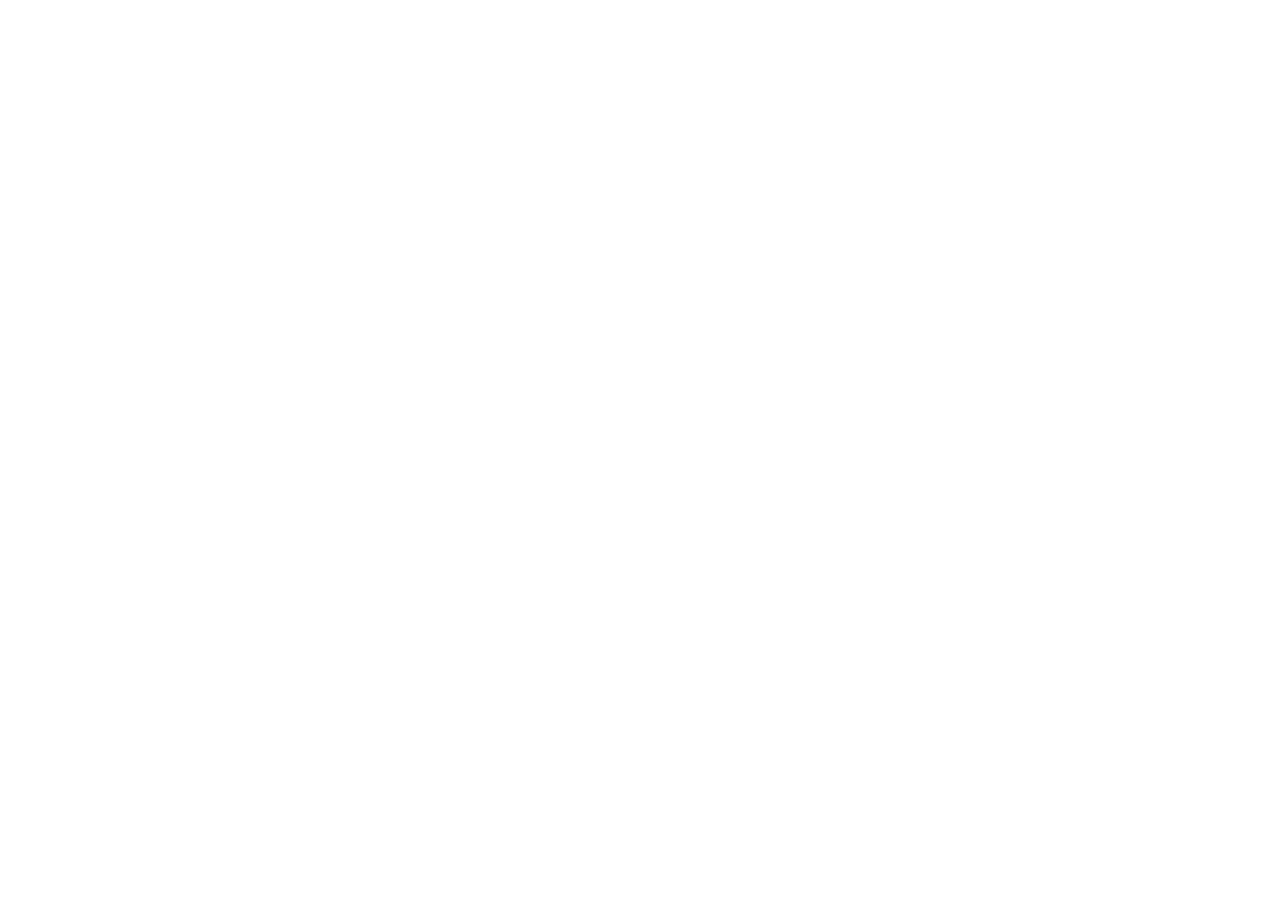
==== index.html @ 70469a7b "created the file structure" ====
<!DOCTYPE html>
<html lang="en">
  <head>
    <meta charset="UTF-8" />
    <meta name="viewport" content="width=device-width, initial-scale=1.0" />
    <title>Lerato Links🦄</title>
    <script
      src="https://cdn.jsdelivr.net/npm/bootstrap@5.3.0/dist/js/bootstrap.bundle.min.js"
      integrity="sha384-geWF76RCwLtnZ8qwWowPQNguL3RmwHVBC9FhGdlKrxdiJJigb/j/68SIy3Te4Bkz"
      crossorigin="anonymous"
    ></script>
    <link rel="stylesheet" href="css/style.css" />
  </head>
  <body></body>
</html>
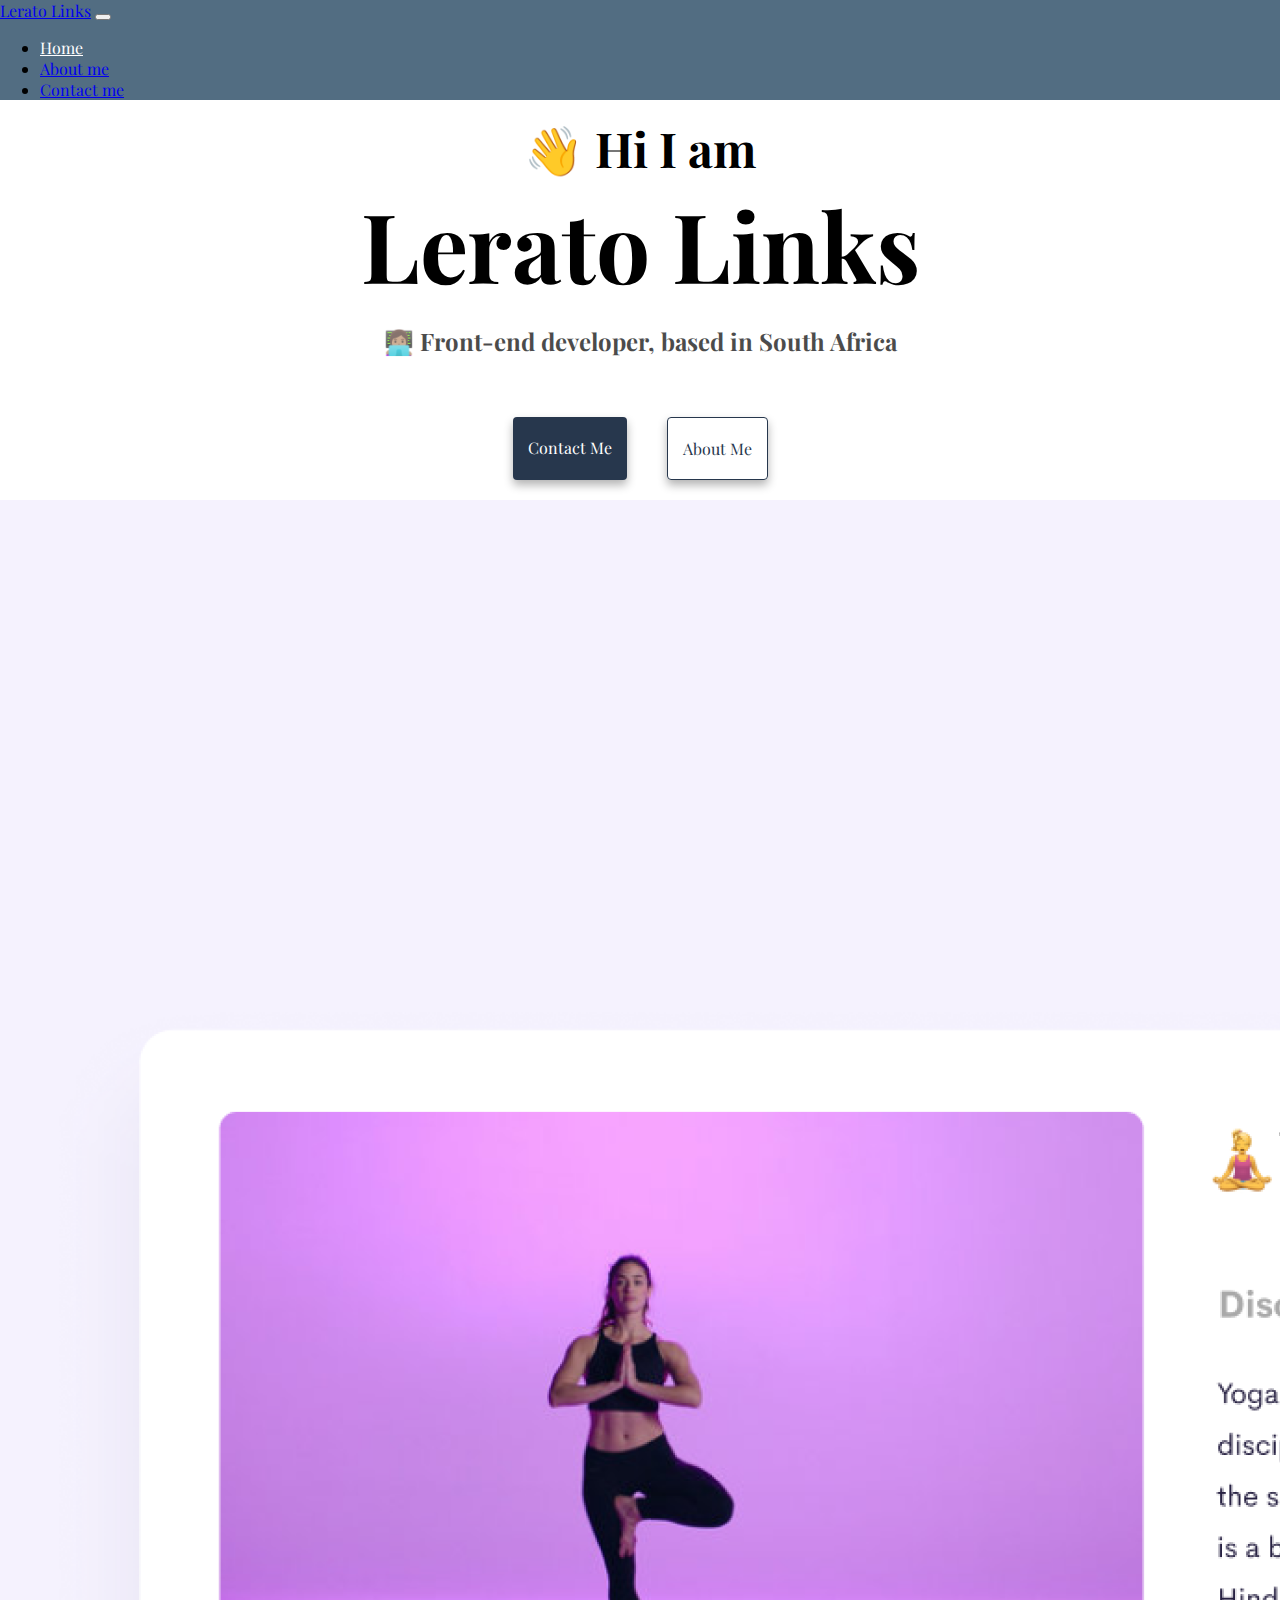
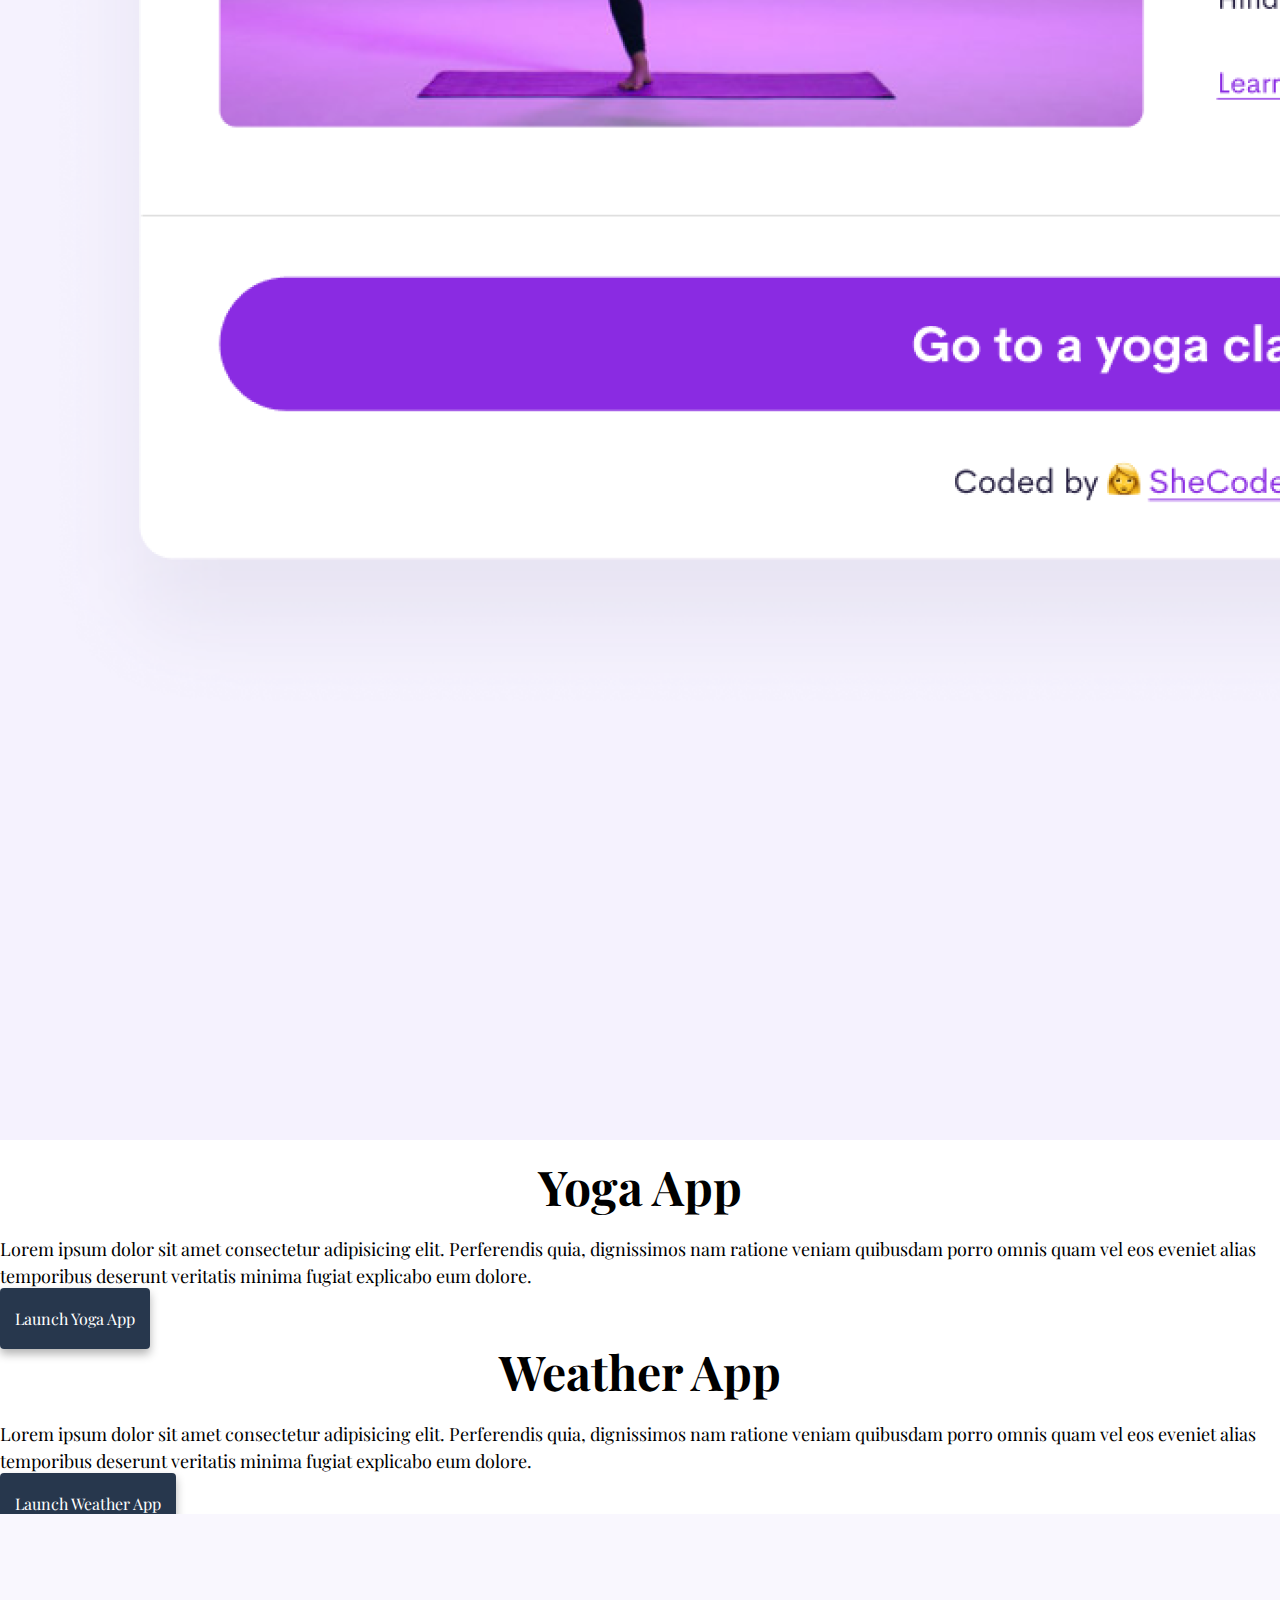
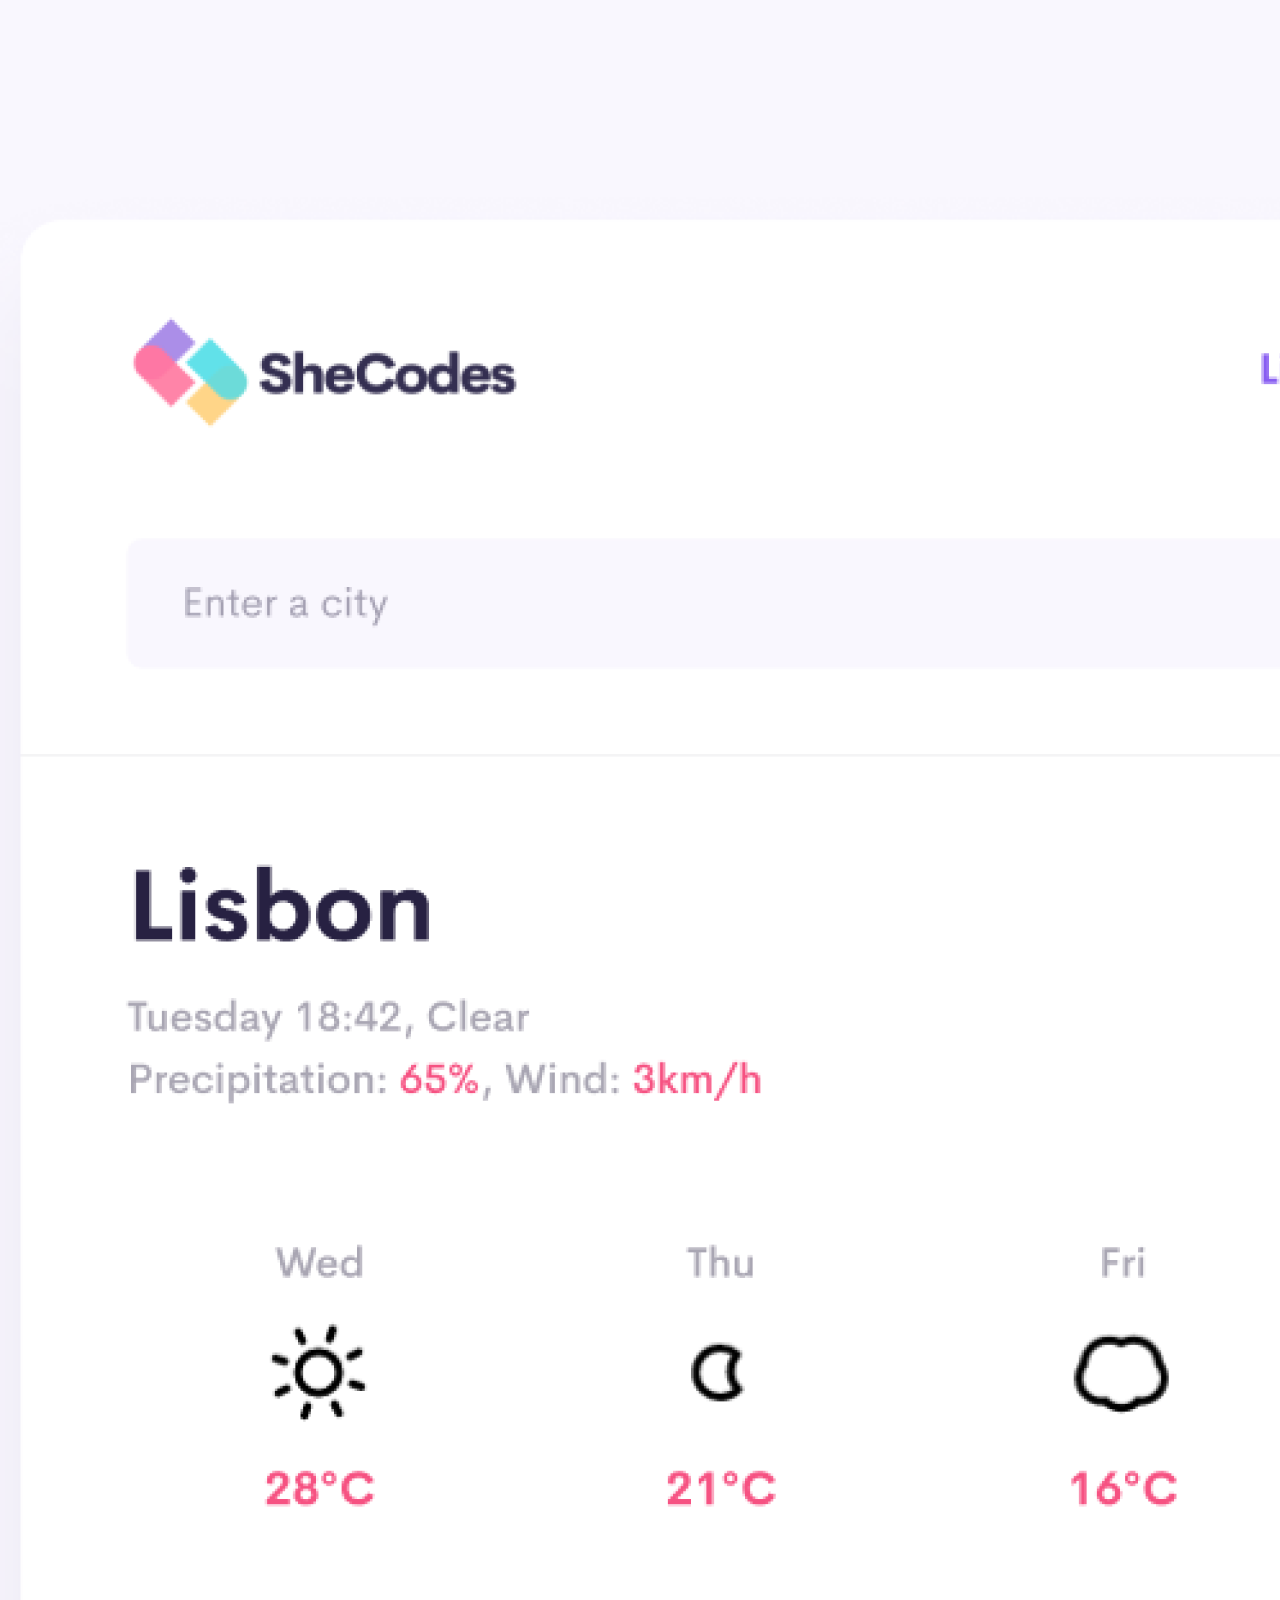
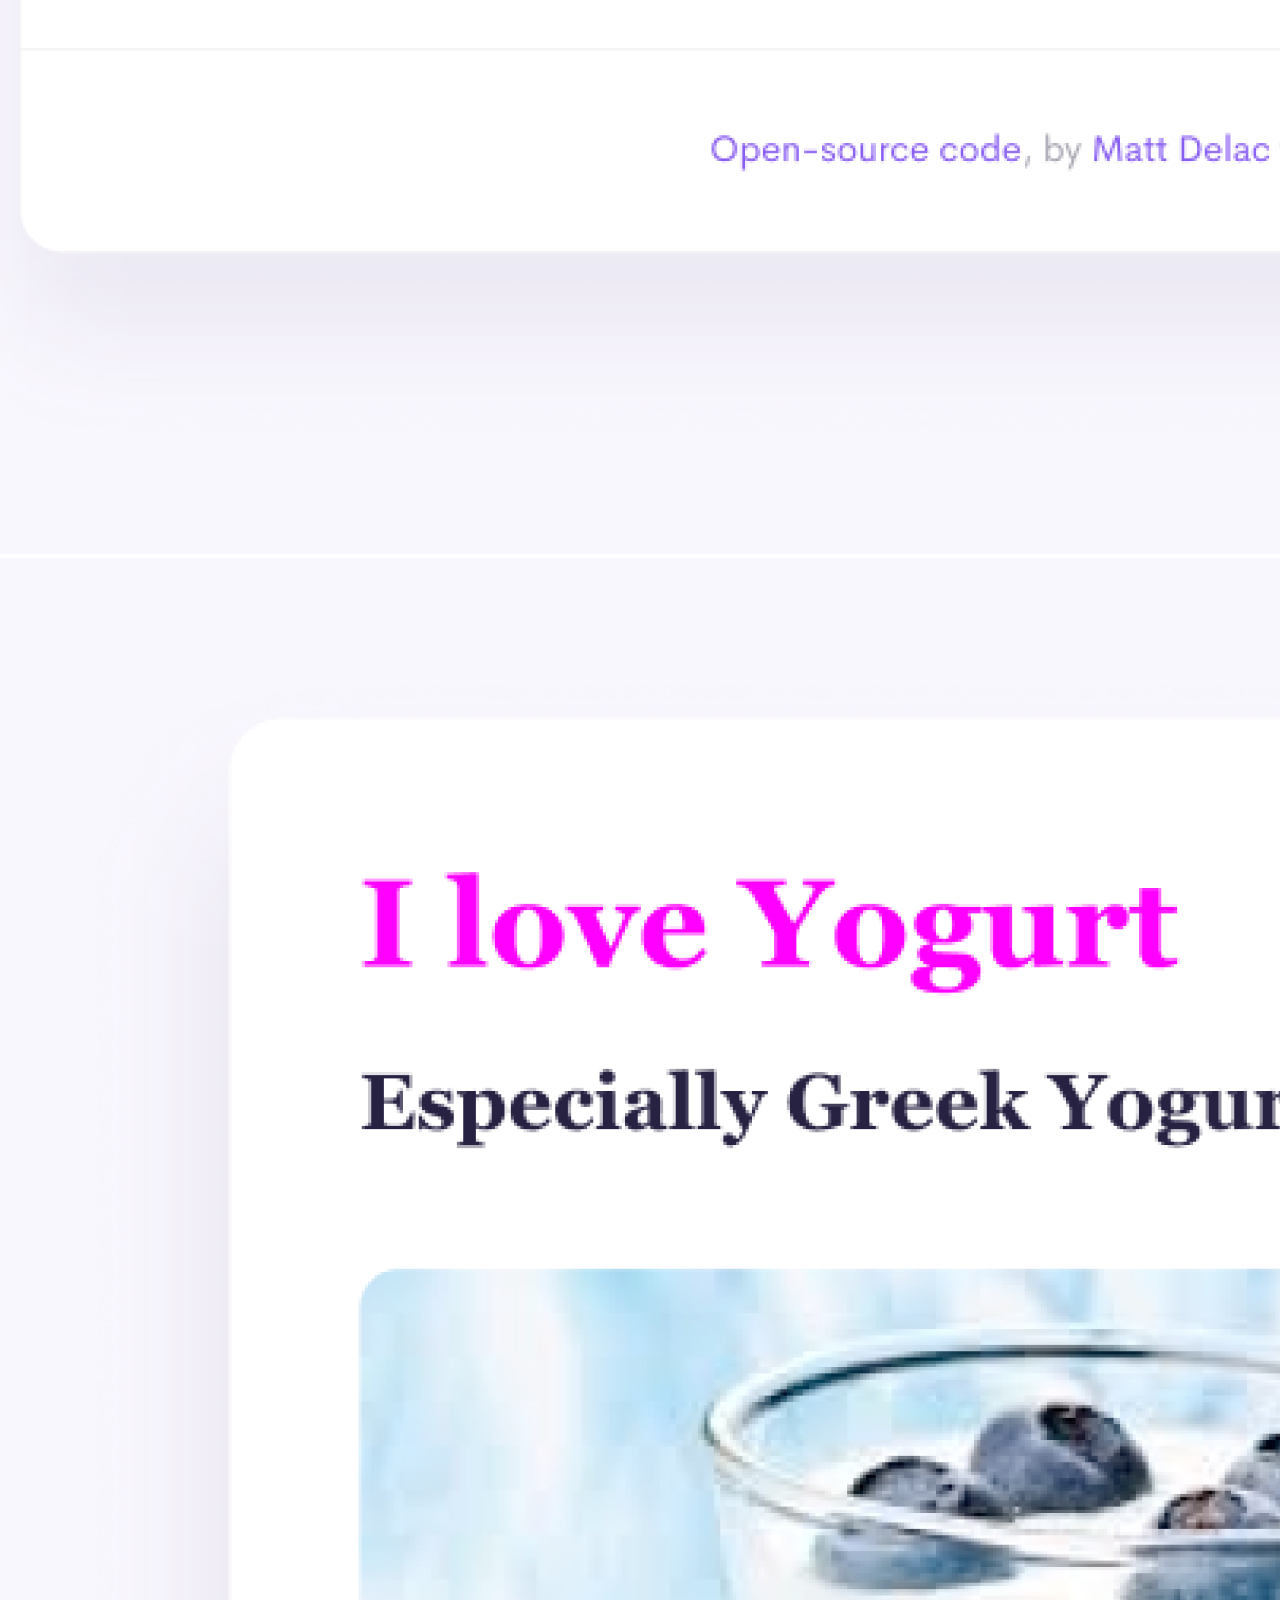
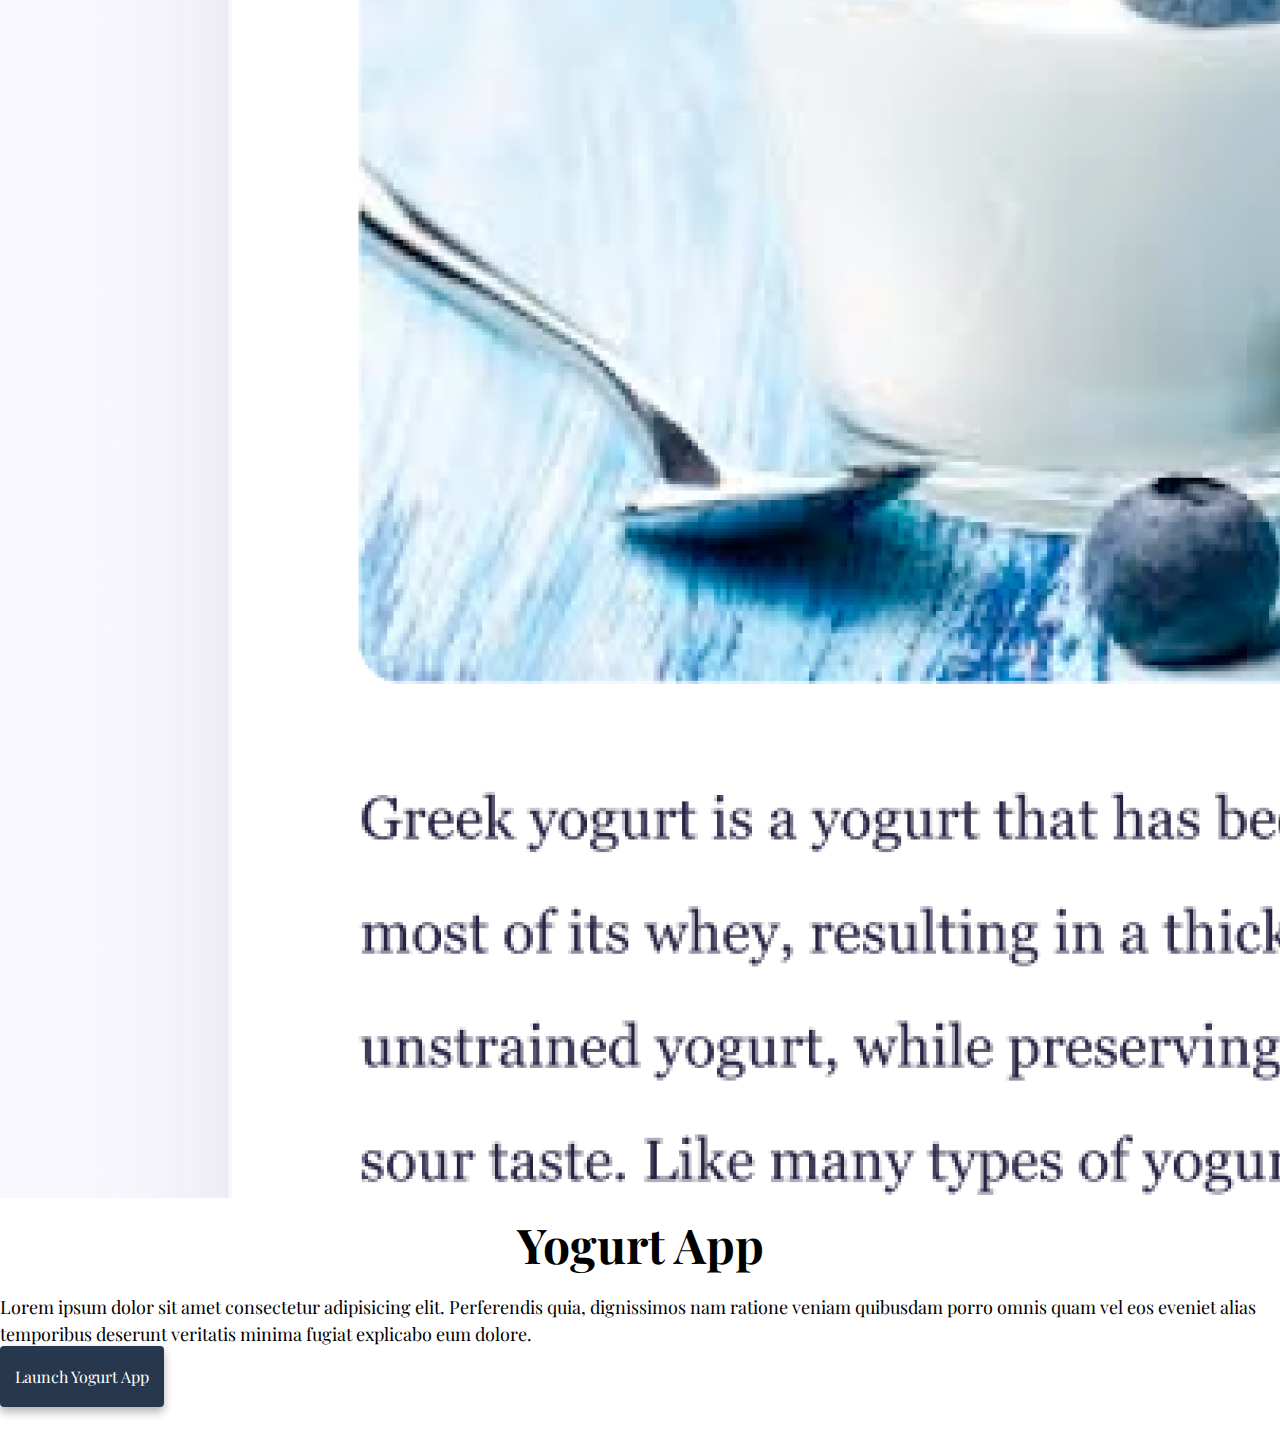
==== commit 8b60b75c: "entered the required info" ====
--- a/index.html
+++ b/index.html
@@ -4,12 +4,129 @@
     <meta charset="UTF-8" />
     <meta name="viewport" content="width=device-width, initial-scale=1.0" />
     <title>Lerato Links🦄</title>
-    <script
-      src="https://cdn.jsdelivr.net/npm/bootstrap@5.3.0/dist/js/bootstrap.bundle.min.js"
-      integrity="sha384-geWF76RCwLtnZ8qwWowPQNguL3RmwHVBC9FhGdlKrxdiJJigb/j/68SIy3Te4Bkz"
+
+    <link
+      href="https://cdn.jsdelivr.net/npm/bootstrap@5.3.1/dist/css/bootstrap.min.css"
+      rel="stylesheet"
+      integrity="sha384-4bw+/aepP/YC94hEpVNVgiZdgIC5+VKNBQNGCHeKRQN+PtmoHDEXuppvnDJzQIu9"
       crossorigin="anonymous"
-    ></script>
-    <link rel="stylesheet" href="css/style.css" />
+    />
+
+    <link rel="preconnect" href="https://fonts.googleapis.com" />
+    <link rel="preconnect" href="https://fonts.gstatic.com" crossorigin />
+    <link
+      href="https://fonts.googleapis.com/css2?family=Playfair+Display&display=swap"
+      rel="stylesheet"
+    />
+
+    <link rel="stylesheet" href="css/index.css" />
   </head>
-  <body></body>
+  <body>
+    <nav class="navbar navbar-expand-lg bg-brown sticky-top">
+      <div class="container-fluid">
+        <a class="navbar-brand" href="index.html">Lerato Links</a>
+        <button
+          class="navbar-toggler"
+          type="button"
+          data-bs-toggle="collapse"
+          data-bs-target="#navbarNav"
+          aria-controls="navbarNav"
+          aria-expanded="false"
+          aria-label="Toggle navigation"
+        >
+          <span class="navbar-toggler-icon"></span>
+        </button>
+        <div class="collapse navbar-collapse" id="navbarNav">
+          <ul class="navbar-nav">
+            <li class="nav-item">
+              <a class="nav-link active" aria-current="page" href="index.html"
+                >Home</a
+              >
+            </li>
+            <li class="nav-item">
+              <a class="nav-link" href="about.html">About me</a>
+            </li>
+            <li class="nav-item">
+              <a class="nav-link" href="about.html#contact">Contact me</a>
+            </li>
+          </ul>
+        </div>
+      </div>
+    </nav>
+    <h2>👋 Hi I am</h2>
+    <h1>Lerato Links</h1>
+    <h3>👩🏽‍💻 Front-end developer, based in South Africa</h3>
+    <div class="navigation-links">
+      <a href="about.html#contact" class="contact-link">Contact me</a>
+      <a href="about.html" class="about-link">About me</a>
+    </div>
+
+    <div class="container">
+      <div class="row mt-5">
+        <div class="col-md-6">
+          <img
+            src="img/yoga.png"
+            class="img-fluid rounded shadow p-1 border"
+            alt=""
+          />
+        </div>
+        <div class="col-md-5">
+          <h2 class="mb-3 mt-0 text-start">Yoga App</h2>
+          <p>
+            Lorem ipsum dolor sit amet consectetur adipisicing elit. Perferendis
+            quia, dignissimos nam ratione veniam quibusdam porro omnis quam vel
+            eos eveniet alias temporibus deserunt veritatis minima fugiat
+            explicabo eum dolore.
+          </p>
+          <div class="mt-5">
+            <a href="#" class="projects-btn">Launch Yoga App</a>
+          </div>
+        </div>
+      </div>
+
+      <div class="row mt-5">
+        <div class="col-md-5">
+          <h2 class="mb-3 mt-0 text-start">Weather App</h2>
+          <p>
+            Lorem ipsum dolor sit amet consectetur adipisicing elit. Perferendis
+            quia, dignissimos nam ratione veniam quibusdam porro omnis quam vel
+            eos eveniet alias temporibus deserunt veritatis minima fugiat
+            explicabo eum dolore.
+          </p>
+          <div class="mt-5">
+            <a href="#" class="projects-btn">Launch Weather App</a>
+          </div>
+        </div>
+        <div class="col-md-6">
+          <img
+            src="img/weather.png"
+            class="img-fluid rounded shadow p-1 border"
+            alt=""
+          />
+        </div>
+      </div>
+
+      <div class="row mt-5">
+        <div class="col-md-6">
+          <img
+            src="img/yogurt.png"
+            class="img-fluid rounded shadow p-1 border"
+            alt=""
+          />
+        </div>
+        <div class="col-md-5">
+          <h2 class="mb-3 mt-0 text-start">Yogurt App</h2>
+          <p>
+            Lorem ipsum dolor sit amet consectetur adipisicing elit. Perferendis
+            quia, dignissimos nam ratione veniam quibusdam porro omnis quam vel
+            eos eveniet alias temporibus deserunt veritatis minima fugiat
+            explicabo eum dolore.
+          </p>
+          <div class="mt-5">
+            <a href="#" class="projects-btn">Launch Yogurt App</a>
+          </div>
+        </div>
+      </div>
+    </div>
+  </body>
 </html>
--- a/css/index.css
+++ b/css/index.css
@@ -0,0 +1,108 @@
+:root {
+  --primary-color: #27374d;
+  --secondary-color: #ffffff;
+  --box-shadow: 0 5px 10px rgba(0, 0, 0, 0.3);
+  --font: "Playfair Display", serif;
+}
+
+body {
+  margin: 0 auto;
+  margin-bottom: 60px;
+  font-family: var(--font);
+}
+.nav-link:hover {
+  color: var(--secondary-color);
+}
+h1,
+h2,
+h3 {
+  text-align: center;
+  margin: 0;
+}
+
+h1 {
+  font-size: 96px;
+  margin-bottom: 17px;
+}
+
+h2 {
+  font-size: 48px;
+  margin-top: 10px;
+}
+
+h3 {
+  font-size: 24px;
+  opacity: 0.7;
+}
+
+p {
+  font-size: 18px;
+  line-height: 1.5;
+}
+.bg-brown {
+  background-color: #526d82;
+}
+.navbar-nav .nav-item .active {
+  color: var(--secondary-color);
+}
+.navigation-links {
+  display: flex;
+  margin-top: 40px;
+  justify-content: center;
+}
+
+.navigation-links a {
+  margin: 20px;
+  border-radius: 4px;
+  padding: 20px 15px;
+  text-decoration: none;
+  text-transform: capitalize;
+}
+
+.contact-link {
+  background: var(--primary-color);
+  box-shadow: var(--box-shadow);
+  color: white;
+}
+.contact-link:hover {
+  color: var(--primary-color);
+  box-shadow: var(--box-shadow);
+  border: 1px solid var(--primary-color);
+  background-color: var(--secondary-color);
+}
+.about-link {
+  color: var(--primary-color);
+  box-shadow: var(--box-shadow);
+  border: 1px solid var(--primary-color);
+}
+.about-link:hover {
+  background: var(--primary-color);
+  box-shadow: var(--box-shadow);
+  color: white;
+}
+.projects-btn {
+  border-radius: 4px;
+  padding: 20px 15px;
+  text-decoration: none;
+  background: var(--primary-color);
+  box-shadow: var(--box-shadow);
+  color: white;
+}
+.projects-btn:hover {
+  color: var(--primary-color);
+  box-shadow: var(--box-shadow);
+  border: 1px solid var(--primary-color);
+  background-color: var(--secondary-color);
+}
+
+.email-link {
+  display: flex;
+  justify-content: center;
+  color: var(--primary-color);
+  font-size: 28px;
+  text-decoration: none;
+}
+
+.email-link:hover {
+  text-decoration: underline;
+}
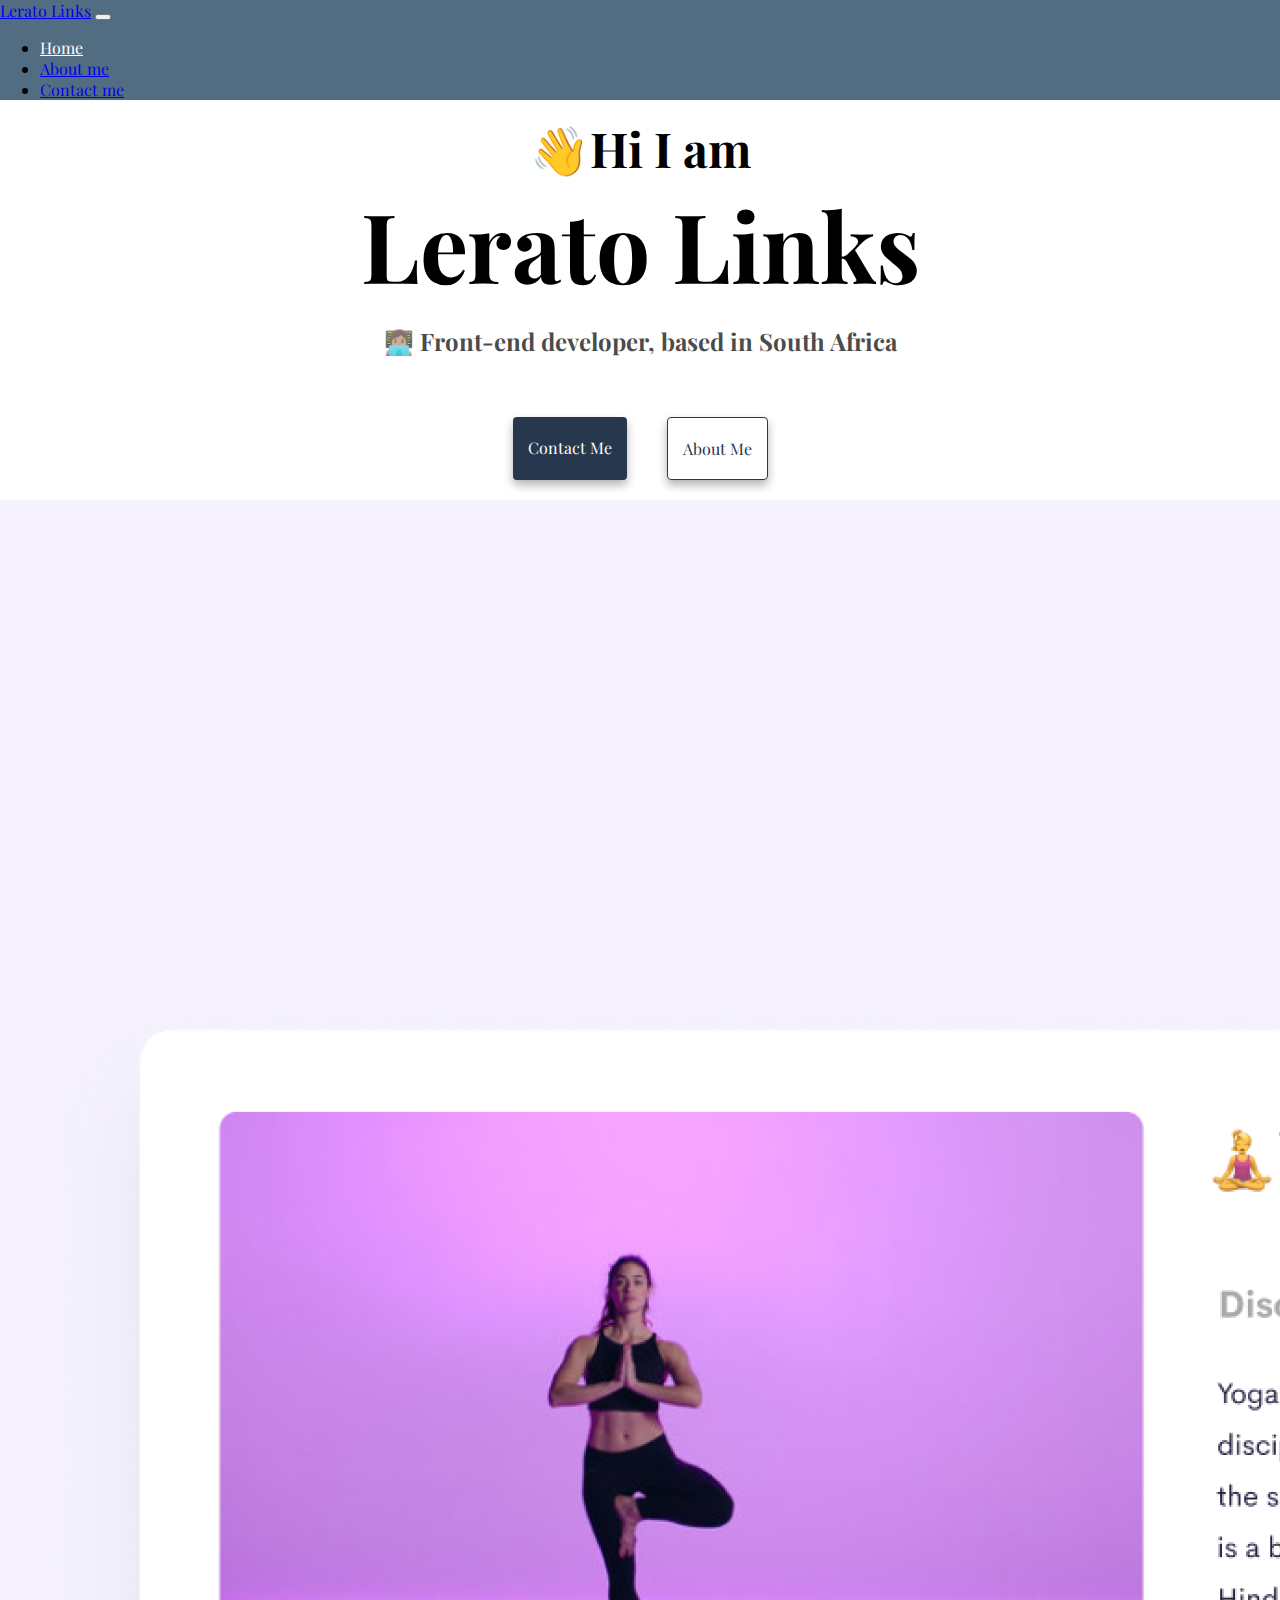
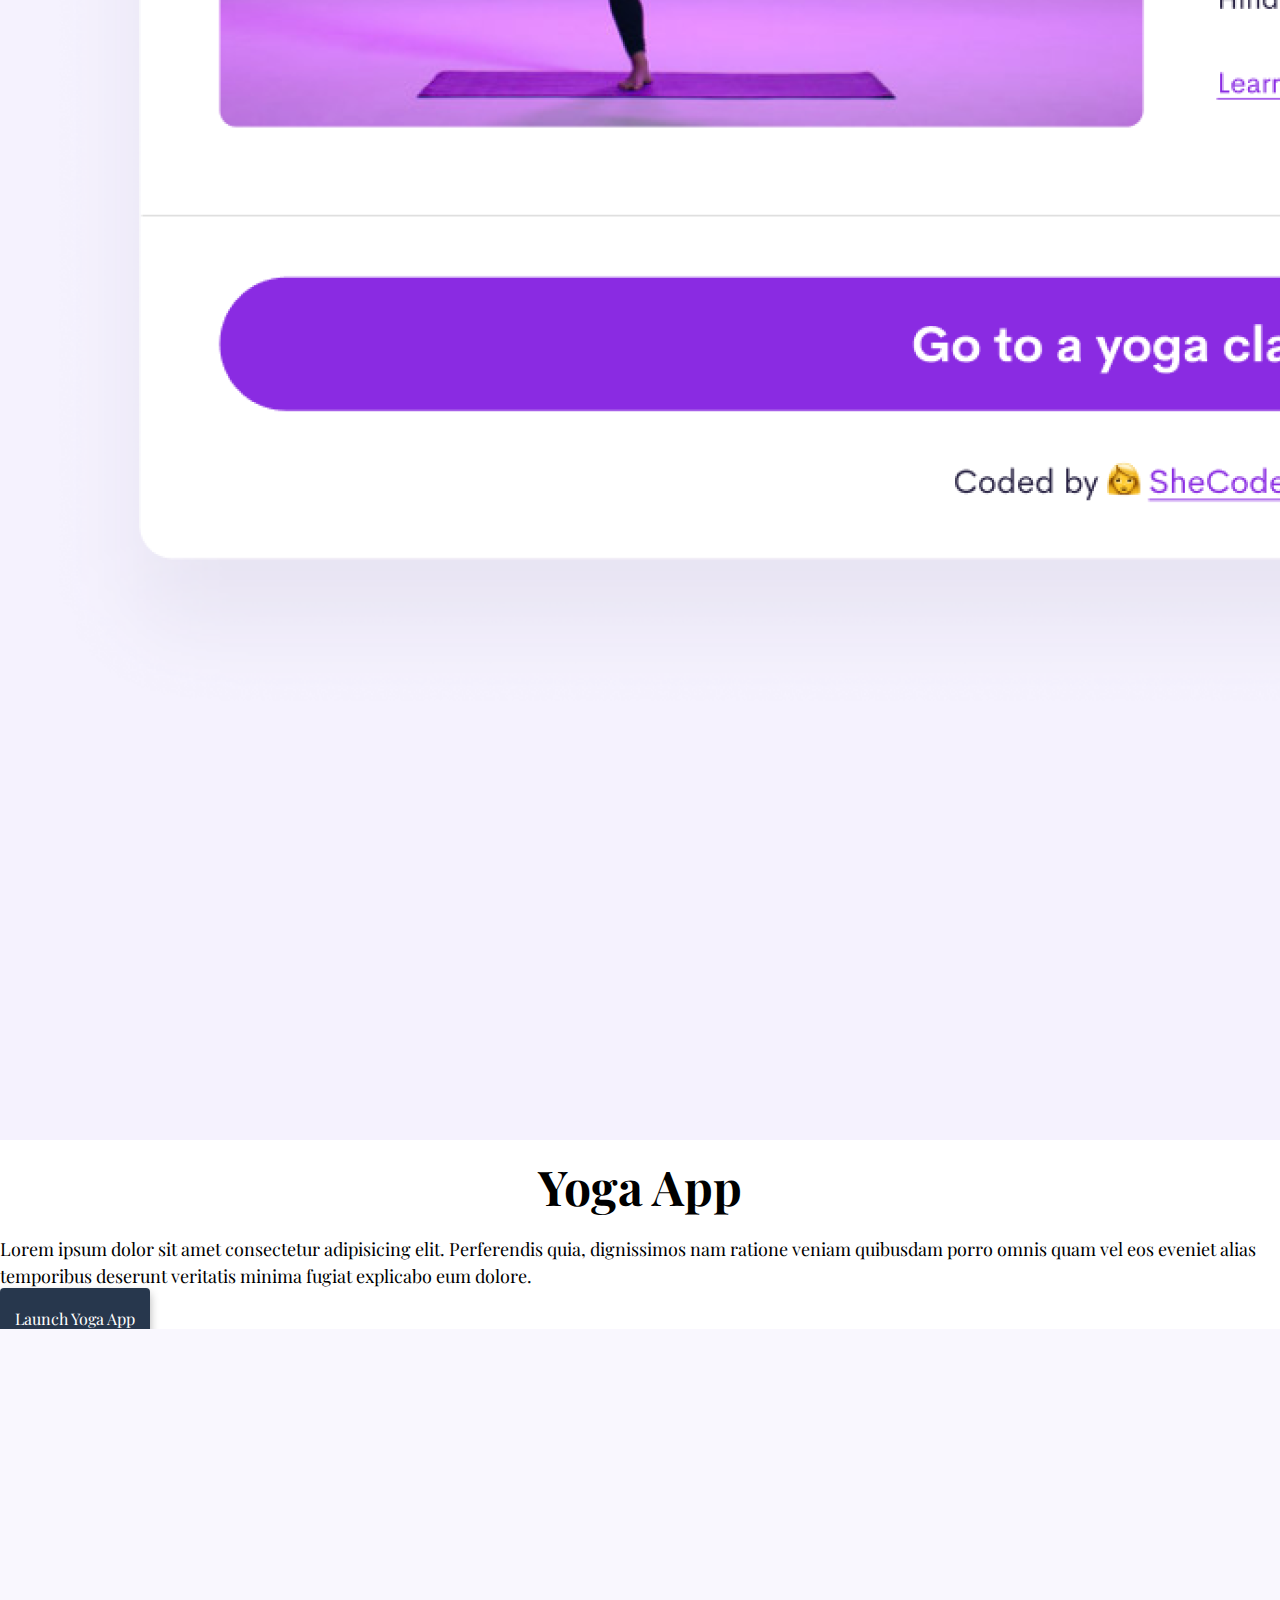
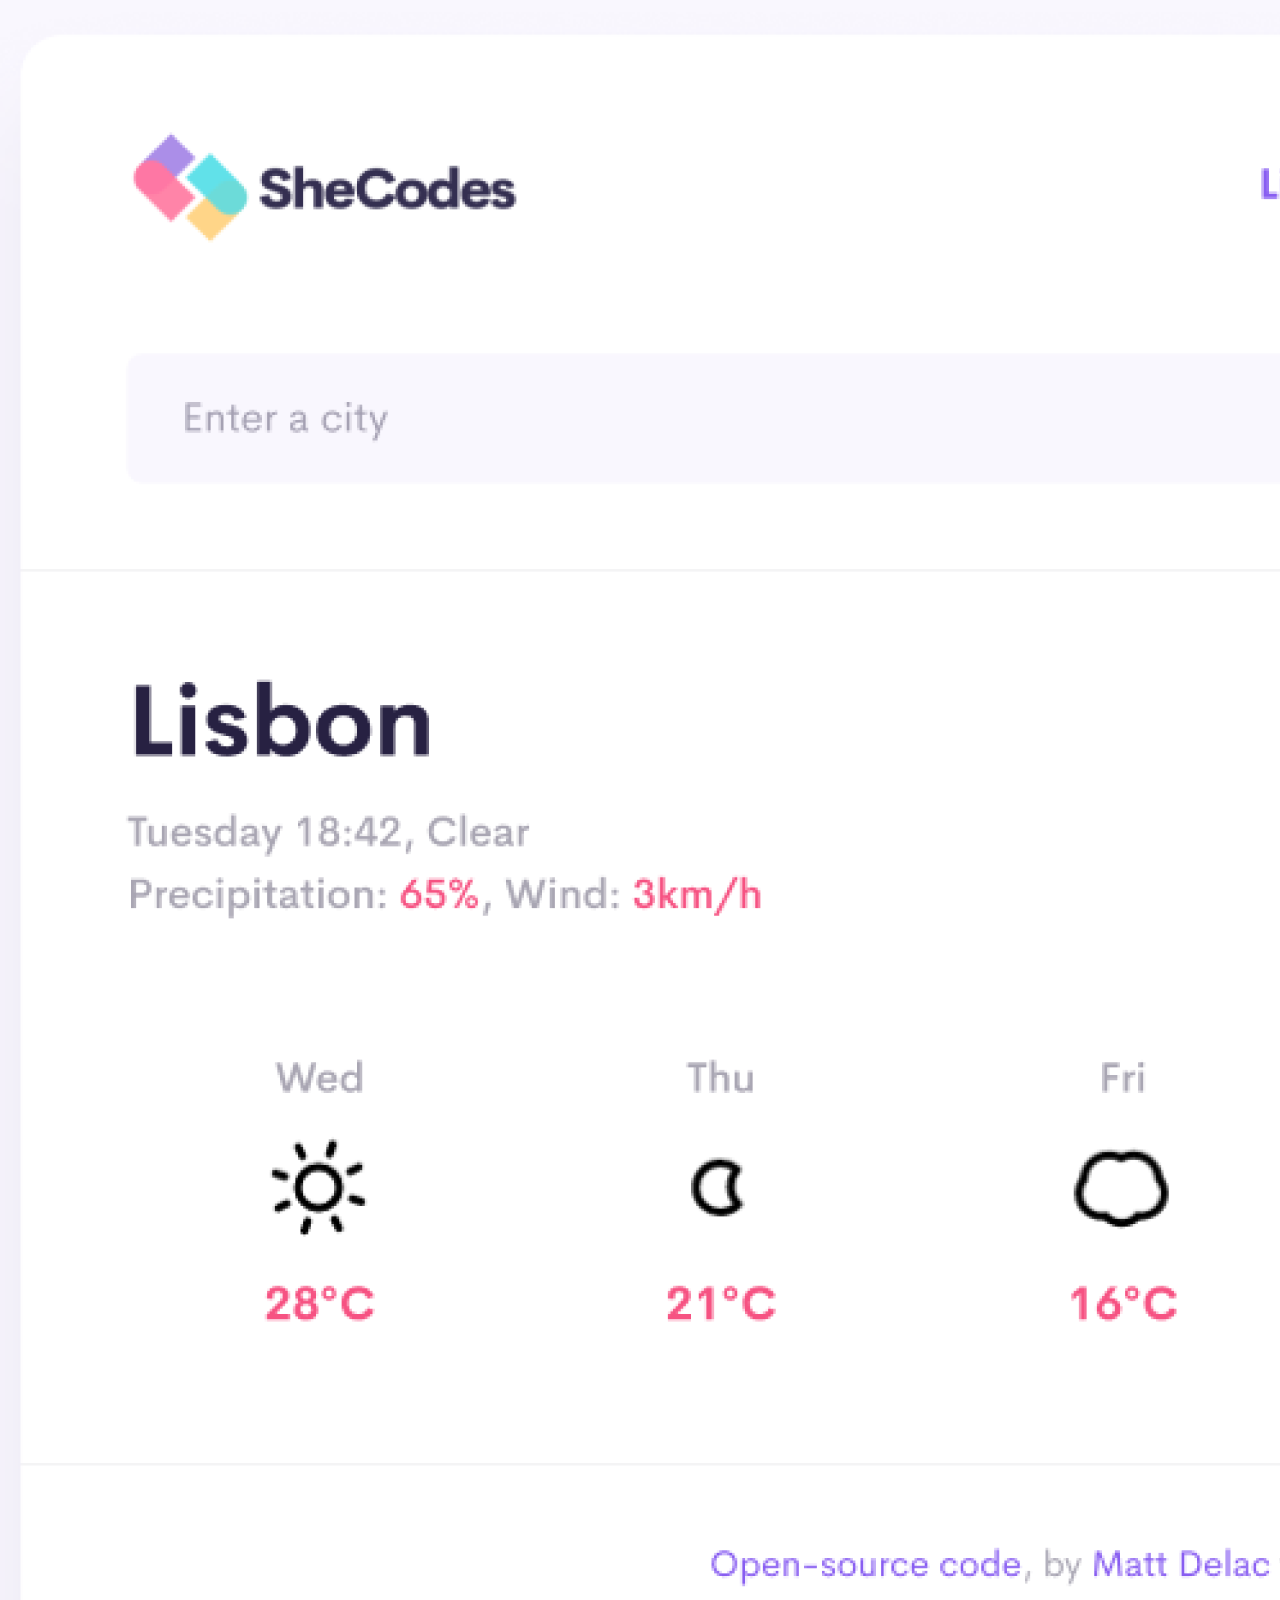
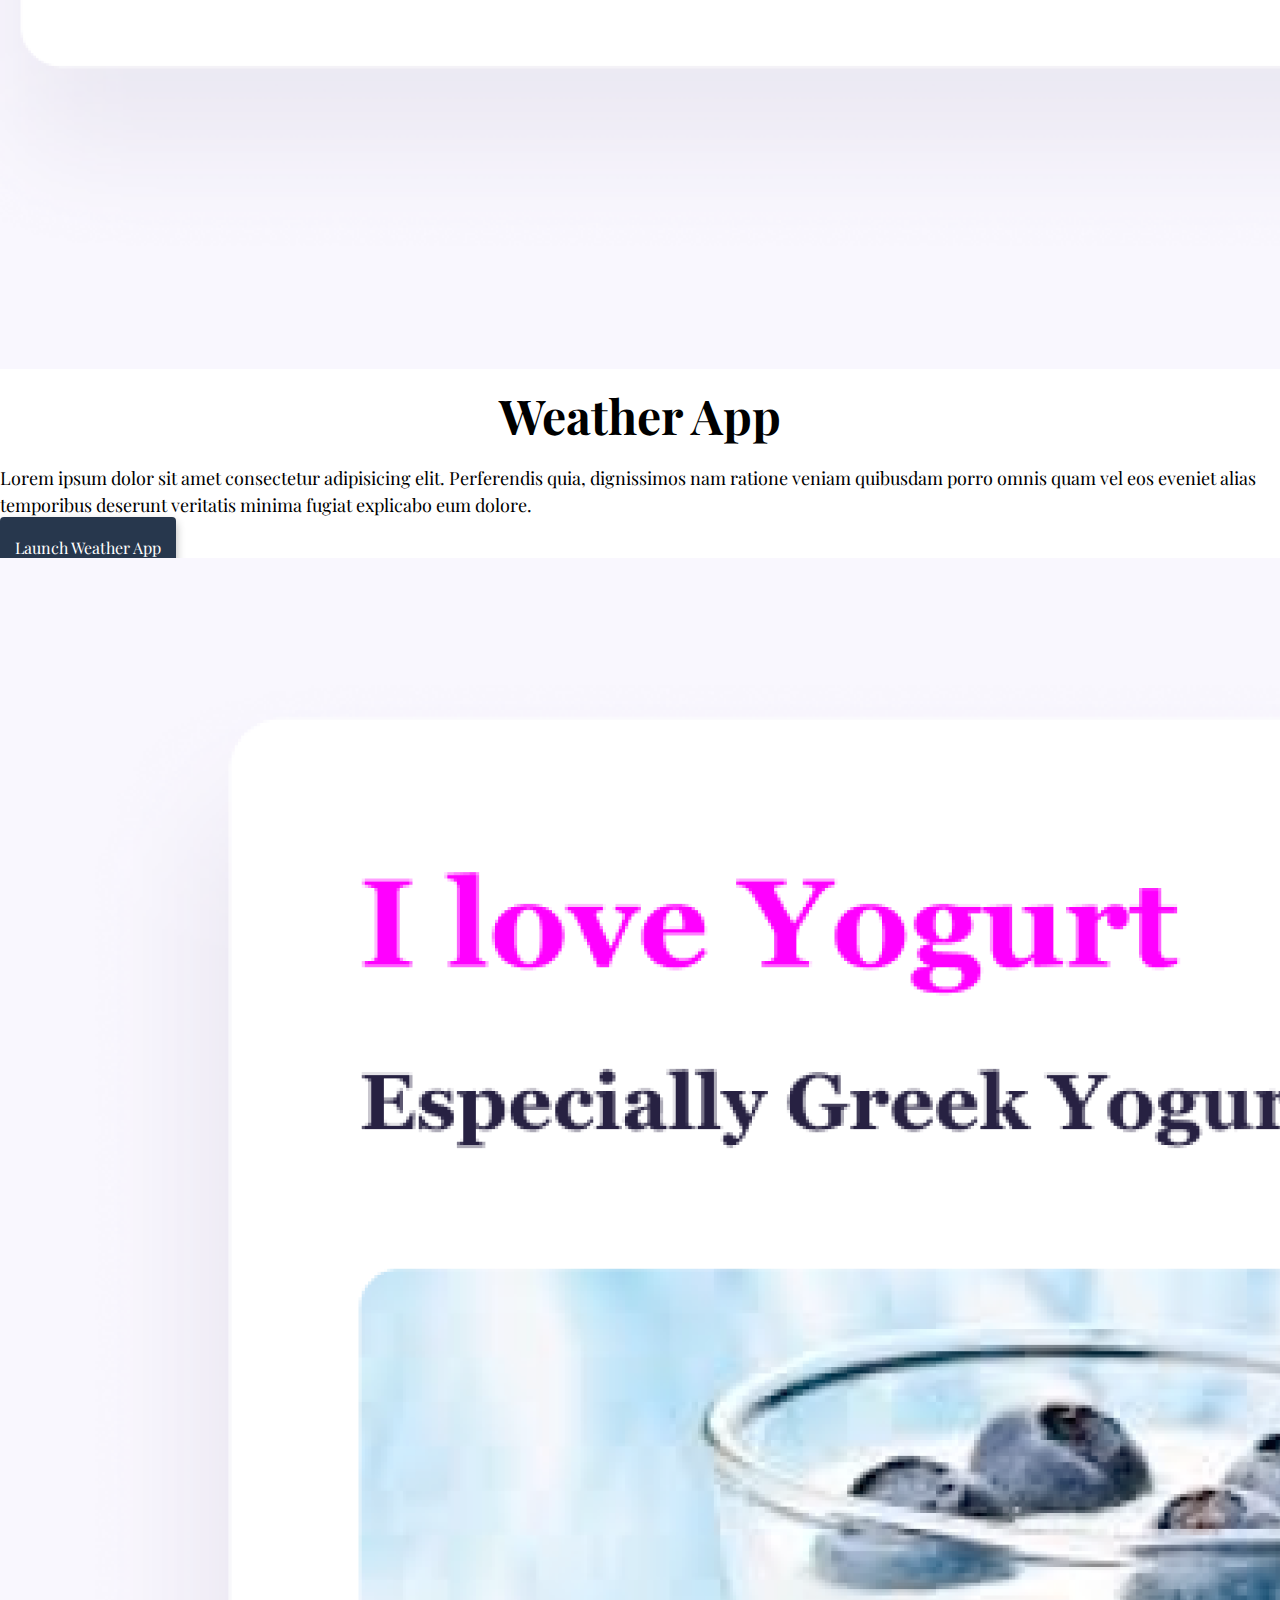
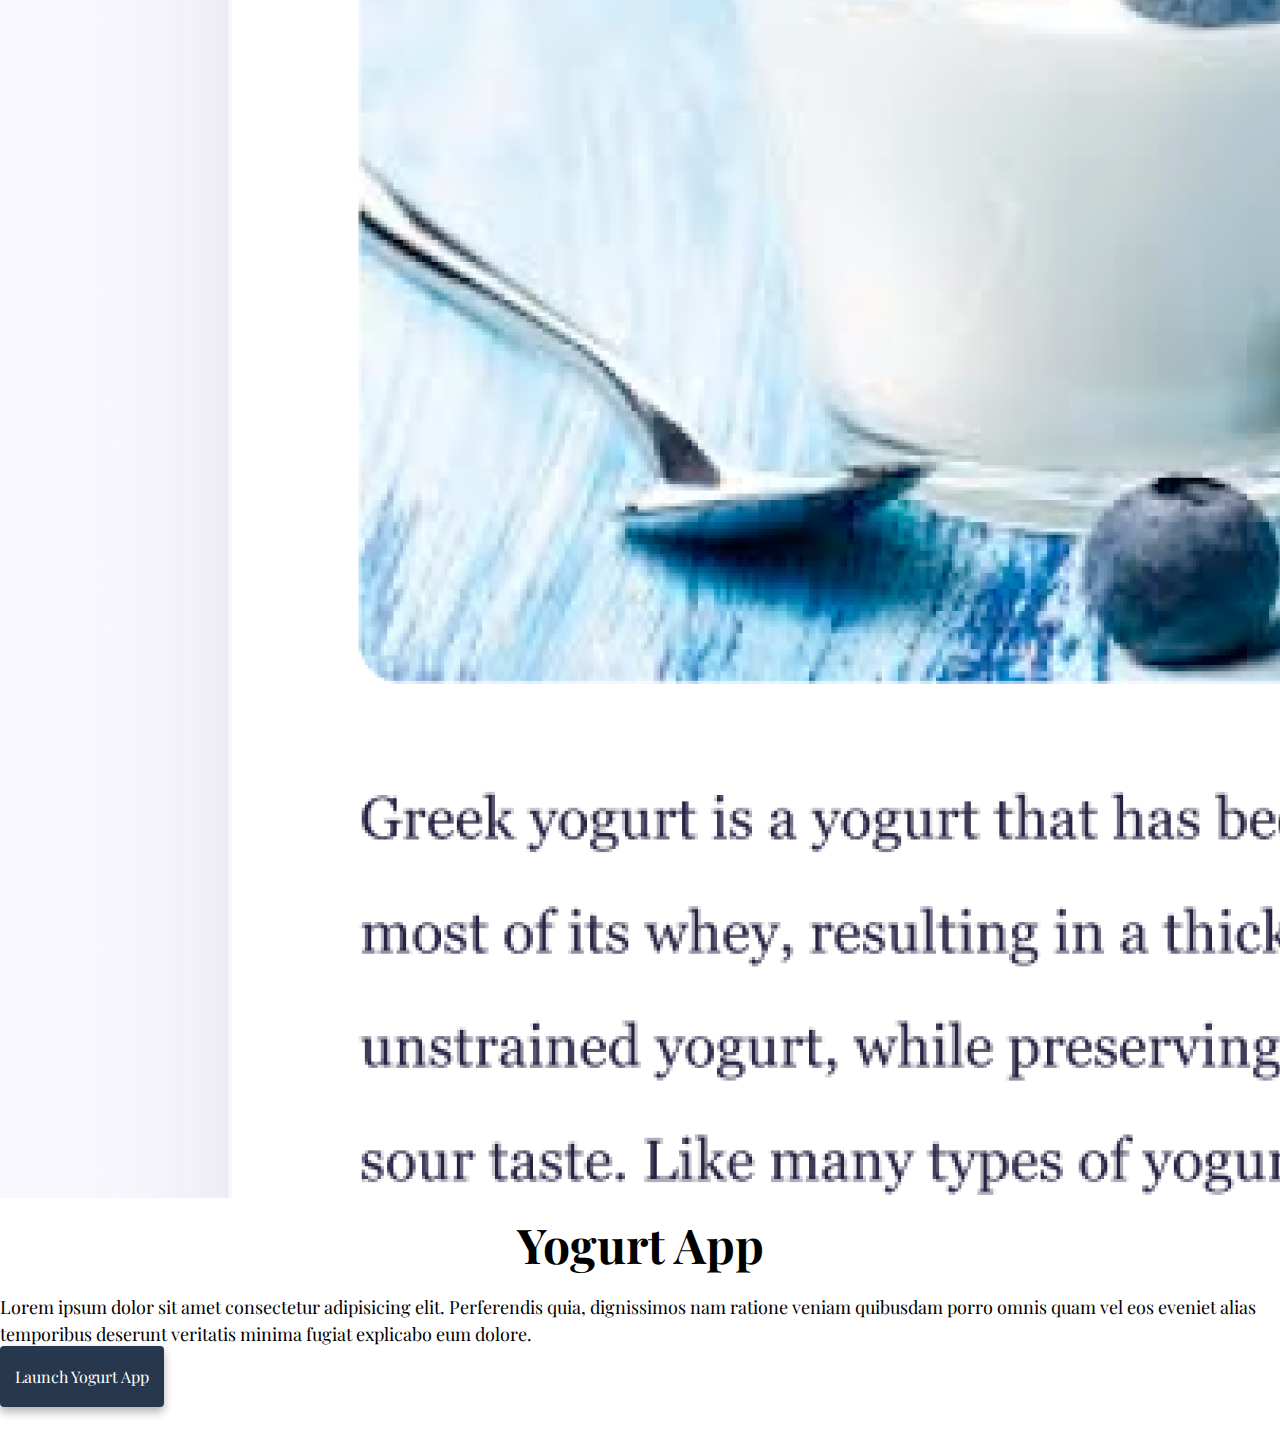
==== commit 86ebfce6: "updated the info" ====
--- a/index.html
+++ b/index.html
@@ -53,7 +53,7 @@
         </div>
       </div>
     </nav>
-    <h2>👋 Hi I am</h2>
+    <h2>👋Hi I am</h2>
     <h1>Lerato Links</h1>
     <h3>👩🏽‍💻 Front-end developer, based in South Africa</h3>
     <div class="navigation-links">
@@ -85,6 +85,13 @@
       </div>
 
       <div class="row mt-5">
+        <div class="col-md-6">
+          <img
+            src="img/weather.png"
+            class="img-fluid rounded shadow p-1 border"
+            alt=""
+          />
+        </div>
         <div class="col-md-5">
           <h2 class="mb-3 mt-0 text-start">Weather App</h2>
           <p>
@@ -96,13 +103,6 @@
           <div class="mt-5">
             <a href="#" class="projects-btn">Launch Weather App</a>
           </div>
-        </div>
-        <div class="col-md-6">
-          <img
-            src="img/weather.png"
-            class="img-fluid rounded shadow p-1 border"
-            alt=""
-          />
         </div>
       </div>
 
--- a/css/index.css
+++ b/css/index.css
@@ -106,3 +106,35 @@
 .email-link:hover {
   text-decoration: underline;
 }
+@media (max-width: 576px) {
+  img {
+    display: none;
+  }
+  h1 {
+    font-size: 36px;
+  }
+  h2 {
+    font-size: 28px;
+    margin-top: 10px;
+    align-items: center;
+  }
+  .container {
+    text-align: center;
+  }
+  .text-start {
+    text-align: center !important;
+  }
+}
+@media (max-width: 768px) {
+  img {
+    width: 190px;
+    height: 170px;
+    align-items: center;
+  }
+  .container {
+    text-align: center;
+  }
+  .text-start {
+    text-align: center !important;
+  }
+}
